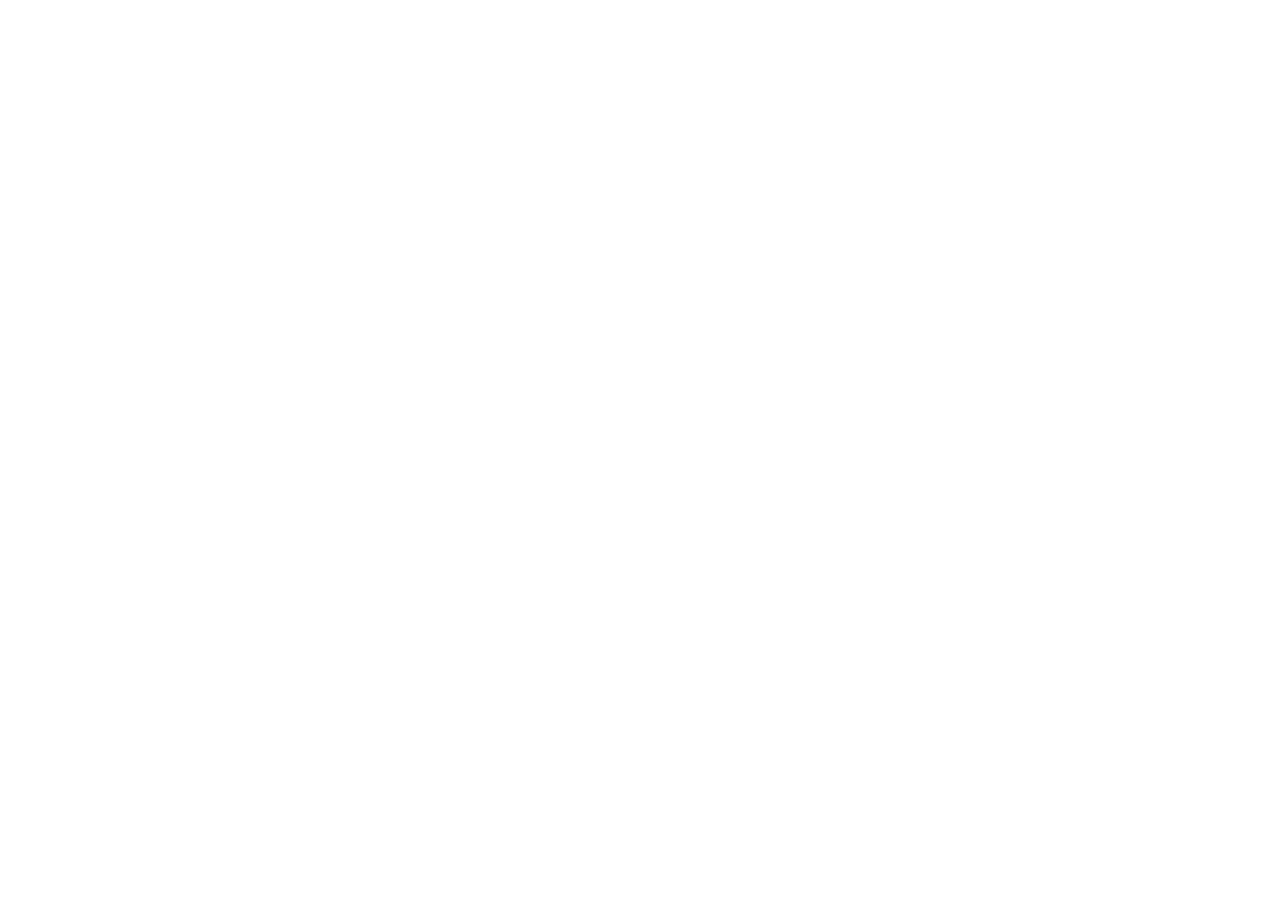
==== Discounts.html @ 4d0e8fa2 "feat(discounts): add files in the proyect for discount page" ====
<!DOCTYPE html>
<html lang="en">
<head>
    <meta charset="UTF-8">
    <meta name="viewport" content="width=device-width, initial-scale=1.0">
    <title>Siman - Discounts</title>
    <link rel="stylesheet" href="./css/style.css">
    <link rel="stylesheet" href="./css/style_discounts.css">
</head>
<body>
    
</body>
</html>
---- css/style.css ----
/*---------------------------------------IMPORTS---------------------------------------*/
@import url('https://fonts.googleapis.com/css2?family=Open+Sans:ital,wght@0,300..800;1,300..800&family=Oswald:wght@200..700&family=Poppins:ital,wght@0,100;0,200;0,300;0,400;0,500;0,600;0,700;0,800;0,900;1,100;1,200;1,300;1,400;1,500;1,600;1,700;1,800;1,900&display=swap');

/*----------------------------------------RESET----------------------------------------*/
*, *::before, *::after{
    box-sizing: border-box; 
}

*{
    margin: 0; 
    padding: 0; 
}

ul[role='list'], ol[role='list']{
    list-style: none; 
}

html:focus-within{
    scroll-behavior: smooth; 
}

a:not([class]){
    text-decoration-skip-ink: auto; 
}

img, picture, svg, video, canvas{
    max-width: 100%;
    height: auto; 
    vertical-align: middle; 
    font-style: italic; 
    background-repeat: no-repeat; 
    background-size: cover;
}

input, button, textarea, select{
    font: inherit; 
}

@media (prefers-reduced-motion: reduce){
    html:focus-within {
        scroll-behavior: auto;
    }
    *, *::before, *::after {
        animation-duration: 0.01ms !important;
        animation-iteration-count: 1 !important;
        transition-duration: 0.01ms !important;
        scroll-behavior: auto !important;
        transition: none;
    }
}

body, html{
    height: 100%; 
    scroll-behavior: smooth; 
}

/*----------------------------------------VARS----------------------------------------*/
:root{
    --c1: #ba1d29;
    --c2: white;
    --c3: #6d1017;

    --f1: "Oswald", sans-serif;
    --f2: "Poppins", sans-serif;
    --f3: "Open Sans", sans-serif;
}

/*----------------------------------------BODY----------------------------------------*/
body{
    display: grid;
    grid-template-columns: 1fr;
    justify-items: center;
    background-image: url(https://res.cloudinary.com/dhqkospsd/image/upload/v1723198239/Tarea%20Semana%204/wtmfyw6r7aliy0lvdijb.png);
    background-color:white;
}
/*----------------------------------------HEADER----------------------------------------*/
.header{
    width: 100%;
    height: 5rem;
    background-color: var(--c2);
    background-image: url(https://res.cloudinary.com/dhqkospsd/image/upload/v1723198239/Tarea%20Semana%204/wtmfyw6r7aliy0lvdijb.png);
    border-bottom: var(--c1) solid 5px;
    position: fixed;

    display: flex;
    justify-content: center;
}

.separator{
    width: 100%;
    height: 5rem;
}

.logo{
    padding: 0.5rem;
    width: 100%;
    height: 100%;
    object-fit: cover;
}

/*----------------------------------------NAVBAR----------------------------------------*/
.nav{
    width: 100%;
    height: 4rem;
    background-color: var(--c1);

    display: grid;
    grid-template-columns: 4fr 1fr 1fr 1fr 1fr;
    justify-content: center;
    align-items: center;
}

.nav-item{
    width: 100%;
    height: 100%;
    display: flex;
    justify-content: center;
    align-items: center;    
}

.nav-text{
    color: var(--c2);
    font-size: 1.4rem;
    font-family: var(--f2);
    text-decoration: none;
}

.nav-input{
    width: 70%;
    padding: 0.5rem;
    font-family: var(--f3);
    border-radius: 10px;
    background-color: var(--c3);
    color: var(--c2);
    border: 0;
}

/*-------------------------------------SUBSCRIPTION----------------------------------------*/
.subscription{
    width: 100%;
    height: 25vh;
    background-color: black;

    display: grid;
    grid-template-columns: repeat(2, 1fr);
    justify-items: center;
    align-items: center;

}

.subs-left{
    width: 80%;
    height: 90%;
    display: grid;
    grid-template-columns: 1fr;
    grid-template-rows: 0.2fr 0.3fr 0.3fr 1fr;
    justify-items: center;
    align-items: center;
}

.subs-rigth{
    width: 80%;
    height: 90%;
    display: grid;
    grid-template-columns: 1fr;
    grid-template-rows: repeat(3, 1fr);
    justify-items: center;
    align-items: center;
}

.subs-text{
    width: 100%;
    color: var(--c2);
    font-family: var(--f2);
    font-size: 1.5rem;
    text-align: center;
}

.subs-email{
    width: 100%;
    border: none;
    border-radius: 0.5rem;
    height: 2.5rem;
    font-family: var(--f2);
    font-size: 1.2rem;
    padding-left: 1rem;
}

.subs-button{
    width: 100%;
    border-radius: 0.5rem;
    height: 2.5rem;
    font-family: var(--f2); 
    font-size: 1.2rem;
}

.subs-logo{
    width: 60%;
    height: 60%;  
}

.subs-logo-img{
    width: 100%;
    height: 100%;
    object-fit: contain;
}
/*-------------------------------------FOOTER-----------------------------------------*/

.footer{
    width: 100%;
    height: 3.5rem;
    display: flex;
    align-items: end;
    justify-content: end;
    padding: 1rem;
    background-color: var(--c1);
}

.footer-text{
    font-size: 0.9rem;
    color: white;
    font-family: var(--f3)
}


/*----------------------------------------HOVERS----------------------------------------*/
.nav-text:hover{
    font-size: 1.6rem;
    transition: font-size 0.5s;
}
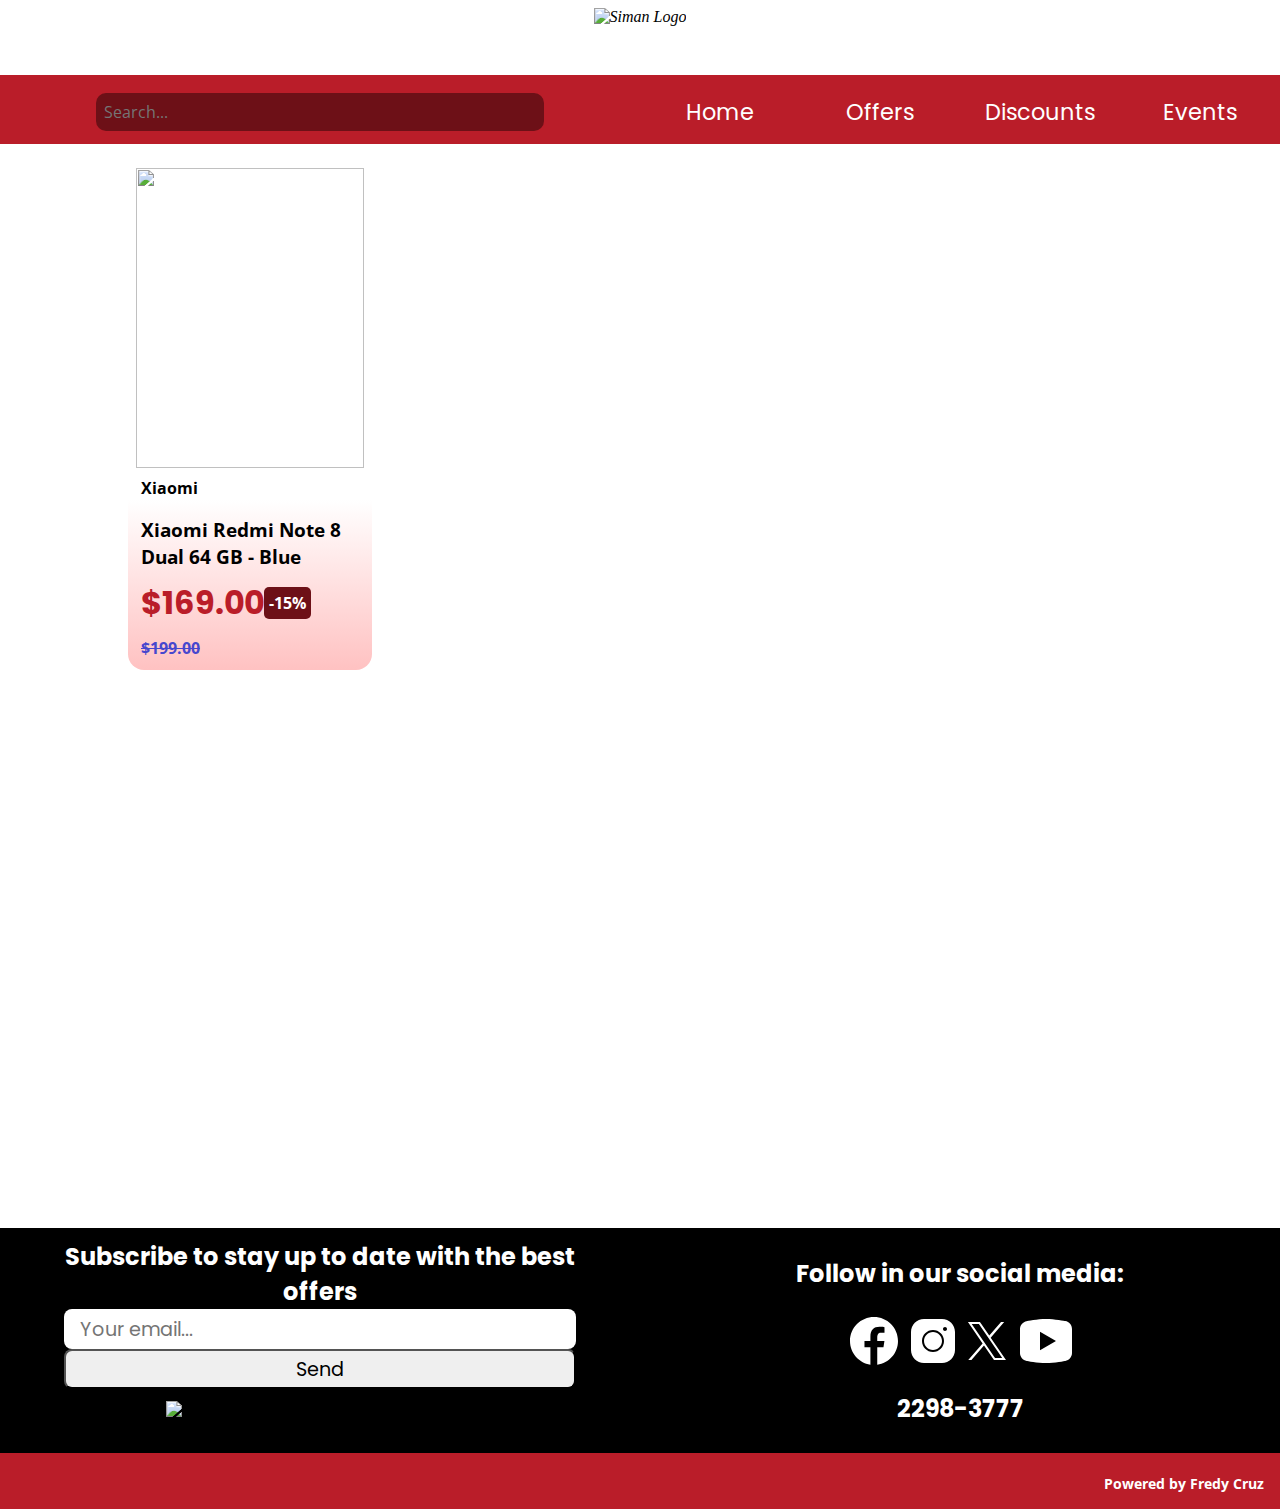
==== commit bb34ed5b: "feat(discount-container): add the discount grid and container style" ====
--- a/Discounts.html
+++ b/Discounts.html
@@ -8,6 +8,92 @@
     <link rel="stylesheet" href="./css/style_discounts.css">
 </head>
 <body>
-    
+    <header class="header">
+        <figure>
+            <img src="https://res.cloudinary.com/dhqkospsd/image/upload/v1723167908/Tarea%20Semana%204/m3bjyno2rwloouqi0nn7.png" 
+            class="logo" alt="Siman Logo">
+        </figure>
+    </header>
+
+    <div class="separator"></div>
+
+    <nav class="nav">
+        <div class="nav-item">
+            <input type="text" class="nav-input" placeholder="Search...">
+        </div>
+
+        <div class="nav-item">
+            <a class="nav-text" href="./index.html">Home</a>
+        </div>
+
+        <div class="nav-item">
+            <a class="nav-text" href="./Offers.html">Offers</a>
+        </div>
+
+        <div class="nav-item">
+            <a class="nav-text" href="./Discounts.html">Discounts</a>
+        </div>
+
+        <div class="nav-item">
+            <a class="nav-text" href="#">Events</a>
+        </div>
+    </nav>
+
+    <!-- ------------------------------------------------------------------------------------------------------ -->
+
+    <section class="discounts">
+
+        <div class="container">
+            <figure class="cont-card">
+                <img src="https://res.cloudinary.com/dhqkospsd/image/upload/f_auto,q_auto/v1/Tarea%20Semana%204/o2gpjsn4sg3xoq3rxtyc" 
+                alt="" class="cont-card-img">
+            </figure>
+            <h3 class="cont-brand">Xiaomi</h3>
+            <h2 class="cont-name">Xiaomi Redmi Note 8 Dual 64 GB - Blue</h2>
+            <div class="cont-discount">
+                <h3 class="discount-price">$169.00</h3>
+                <h3 class="discount-label">-15%</h3>
+            </div>
+            <h3 class="cont-price">$199.00</h3>
+        </div>
+
+        
+
+
+    </section>
+
+    <!-- ------------------------------------------------------------------------------------------------------ -->
+
+    <section class="subscription">
+
+        <form action="#" class="subs-left">
+            <h3 class="subs-text">Subscribe to stay up to date with the best offers</h3>
+            <input type="email" placeholder="Your email..." class="subs-email">
+            <button type="submit" class="subs-button">Send</button>
+            <figure class="subs-logo">
+                <img src="https://res.cloudinary.com/dhqkospsd/image/upload/v1723268153/Tarea%20Semana%204/f94wuu1epsmxf9kvi1et.webp"
+                class="subs-logo-img" alt="Siman logo">
+            </figure>
+        </form>
+
+        <div class="subs-rigth">
+            <h3 class="subs-text">Follow in our social media:</h3>
+            <figure class="subs-icons">
+                <a href="https://www.facebook.com/simanelsalvador/?locale=es_LA">
+                    <img src="./icons/facebook.svg" class="subs-icons-img" alt="facebook"></a>
+                <a href="https://www.instagram.com/almacenessiman/?hl=es">
+                    <img src="./icons/instagram.svg" class="subs-icons-img" alt="instagram"></a>
+                <a href="https://x.com/simanelsalvador?lang=es">
+                    <img src="./icons/twitterx.svg" class="subs-icons-img" alt="X"></a>
+                <a href="https://www.youtube.com/channel/UCOj5AN2ewSEePpqBihZoRHg">
+                    <img src="./icons/youtube.svg" class="subs-icons-img" alt="YouTube"></a>                                
+            </figure>
+            <h3 class="subs-text">2298-3777</h3>
+        </div>
+    </section>
+
+    <footer class="footer">
+        <h3 class="footer-text">Powered by Fredy Cruz</h3>
+    </footer>
 </body>
 </html>--- a/css/style_discounts.css
+++ b/css/style_discounts.css
@@ -0,0 +1,95 @@
+/*---------------------------------------IMPORTS---------------------------------------*/
+@import url('https://fonts.googleapis.com/css2?family=Open+Sans:ital,wght@0,300..800;1,300..800&family=Oswald:wght@200..700&family=Poppins:ital,wght@0,100;0,200;0,300;0,400;0,500;0,600;0,700;0,800;0,900;1,100;1,200;1,300;1,400;1,500;1,600;1,700;1,800;1,900&display=swap');
+
+/*----------------------------------------VARS----------------------------------------*/
+:root{
+    --c1: #ba1d29;
+    --c2: white;
+    --c3: #6d1017;
+    --c4: black;
+    --c5: rgb(71, 71, 206);
+    
+    --f1: "Oswald", sans-serif;
+    --f2: "Poppins", sans-serif;
+    --f3: "Open Sans", sans-serif;
+}
+
+/*-------------------------------------DISCOUNTS--------------------------------------*/
+.discounts{
+    width: 80%;
+    margin: 1rem;
+
+    display: grid;
+    grid-template-columns: repeat(4,1fr);
+    grid-template-rows: repeat(2, 510px);
+    gap: 2rem;
+}
+
+.container{
+    width: 100%;
+    height: 100%;
+    padding: 0.5rem;
+    border-radius: 1rem;
+    background: linear-gradient(white, white, white, rgba(255, 120, 120, 0.453));
+
+    display: grid;
+    grid-template-columns: 1fr;
+    grid-template-rows: 300px 40px 70px 50px 40px;
+    align-items: center;
+}
+
+.cont-card{
+    width: 100%;
+    height: 100%;
+}
+
+.cont-card-img{
+    width: 100%;
+    height: 100%;
+    object-fit: contain;
+}
+
+.cont-brand{
+    font-family: var(--f3);
+    font-size: 1rem;
+    color: var(--c4);
+    padding: 5px;
+}
+
+.cont-name{
+    font-family: var(--f3);
+    font-size: 1.2rem;
+    color: var(--c4);
+    padding: 5px;
+}
+
+.cont-discount{
+    padding: 5px;
+    display: flex;
+    justify-content: space-between;
+    align-items: center;
+}
+
+.discount-price{
+    font-family: var(--f2);
+    font-size: 2rem;
+    color: var(--c1);
+}
+
+.discount-label{
+    font-family: var(--f3);
+    font-size: 1rem;
+    padding: 5px;
+    color: var(--c2);
+    background-color: var(--c3);
+    border-radius: 5px;
+    margin-right: 3rem;
+}
+
+.cont-price{
+    font-family: var(--f3);
+    font-size: 1rem;
+    color: var(--c5);
+    padding: 5px;
+    text-decoration: line-through;
+}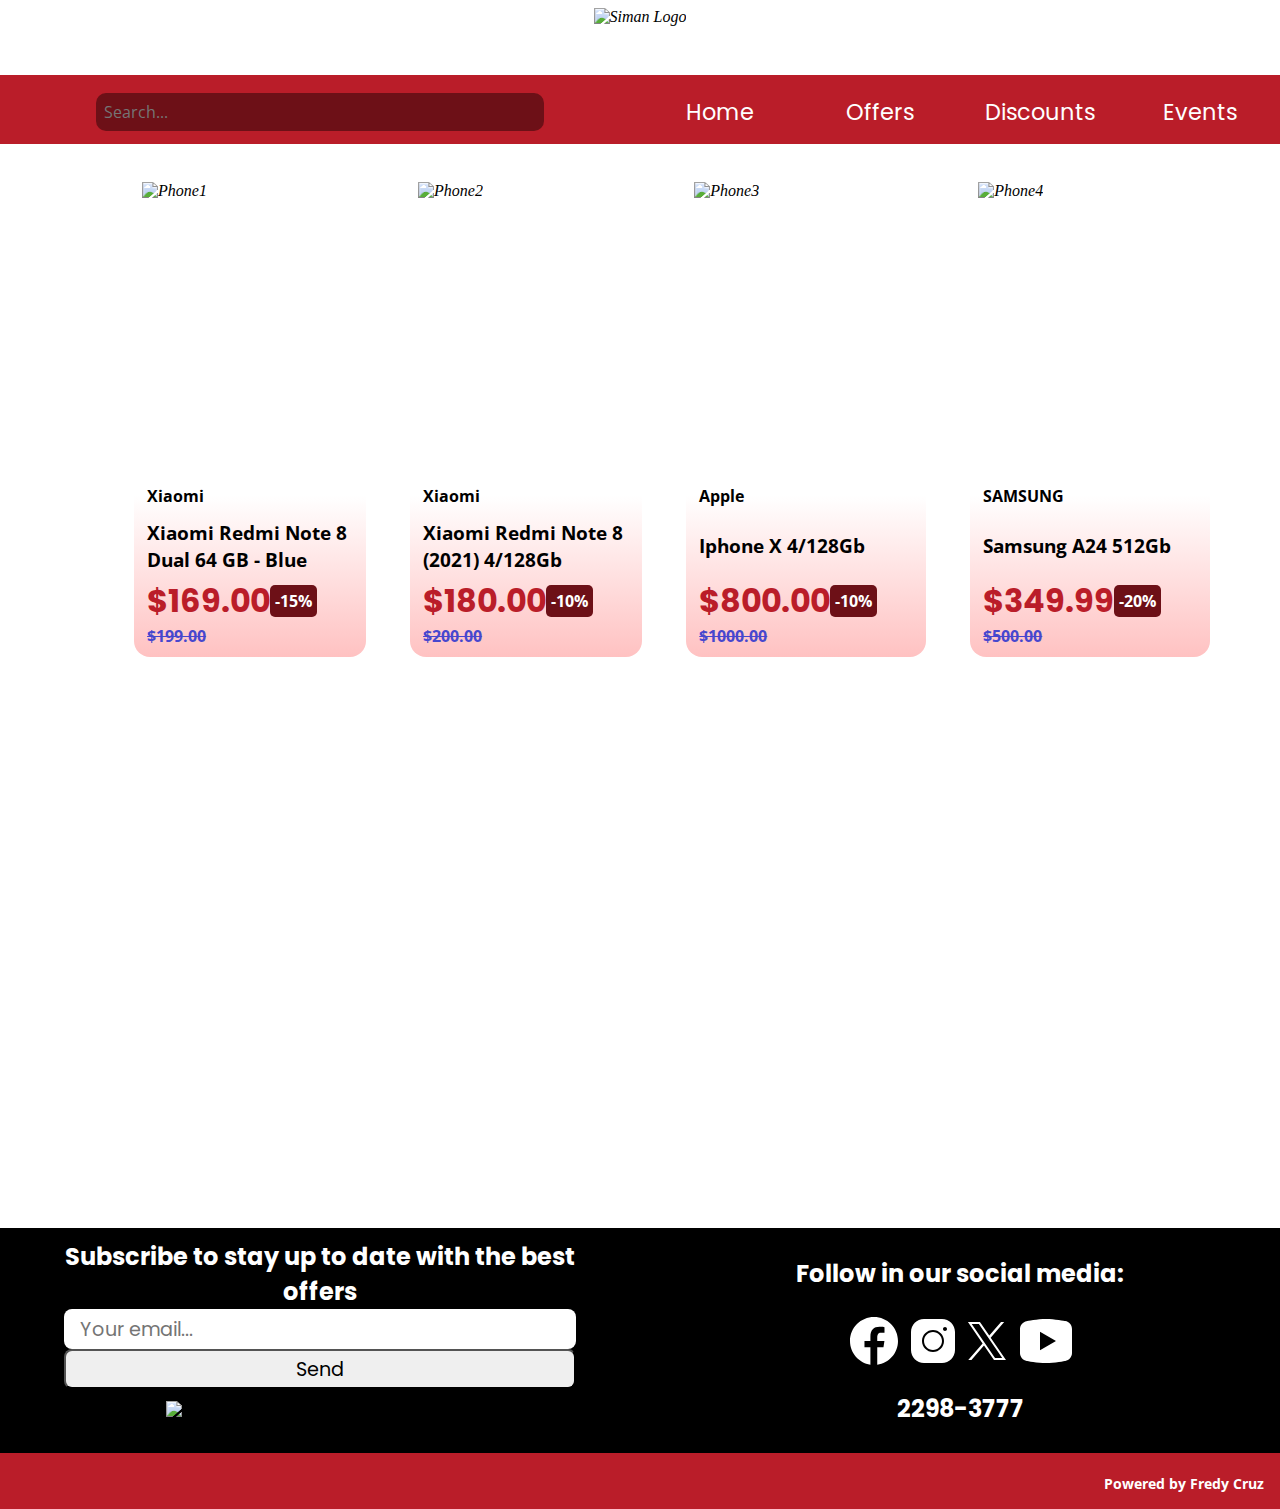
==== commit 6e236c48: "style(discount-container): add first row of grid and add more style" ====
--- a/Discounts.html
+++ b/Discounts.html
@@ -46,7 +46,7 @@
         <div class="container">
             <figure class="cont-card">
                 <img src="https://res.cloudinary.com/dhqkospsd/image/upload/f_auto,q_auto/v1/Tarea%20Semana%204/o2gpjsn4sg3xoq3rxtyc" 
-                alt="" class="cont-card-img">
+                alt="Phone1" class="cont-card-img">
             </figure>
             <h3 class="cont-brand">Xiaomi</h3>
             <h2 class="cont-name">Xiaomi Redmi Note 8 Dual 64 GB - Blue</h2>
@@ -57,8 +57,47 @@
             <h3 class="cont-price">$199.00</h3>
         </div>
 
+        <div class="container">
+            <figure class="cont-card">
+                <img src="https://res.cloudinary.com/dhqkospsd/image/upload/v1723361105/Tarea%20Semana%204/otcx2uuiwbzqifbmjcth.jpg" 
+                alt="Phone2" class="cont-card-img">
+            </figure>
+            <h3 class="cont-brand">Xiaomi</h3>
+            <h2 class="cont-name">Xiaomi Redmi Note 8 (2021) 4/128Gb</h2>
+            <div class="cont-discount">
+                <h3 class="discount-price">$180.00</h3>
+                <h3 class="discount-label">-10%</h3>
+            </div>
+            <h3 class="cont-price">$200.00</h3>
+        </div>
         
+        <div class="container">
+            <figure class="cont-card">
+                <img src="https://res.cloudinary.com/dhqkospsd/image/upload/v1723361607/Tarea%20Semana%204/yswq2bxk3fuattsx0ozp.png" 
+                alt="Phone3" class="cont-card-img">
+            </figure>
+            <h3 class="cont-brand">Apple</h3>
+            <h2 class="cont-name">Iphone X 4/128Gb</h2>
+            <div class="cont-discount">
+                <h3 class="discount-price">$800.00</h3>
+                <h3 class="discount-label">-10%</h3>
+            </div>
+            <h3 class="cont-price">$1000.00</h3>
+        </div>
 
+        <div class="container">
+            <figure class="cont-card">
+                <img src="https://res.cloudinary.com/dhqkospsd/image/upload/v1723361894/Tarea%20Semana%204/ek7u7f9cxcamppymez5p.png" 
+                alt="Phone4" class="cont-card-img">
+            </figure>
+            <h3 class="cont-brand">SAMSUNG</h3>
+            <h2 class="cont-name">Samsung A24 512Gb</h2>
+            <div class="cont-discount">
+                <h3 class="discount-price">$349.99</h3>
+                <h3 class="discount-label">-20%</h3>
+            </div>
+            <h3 class="cont-price">$500.00</h3>
+        </div>
 
     </section>
 
--- a/css/style_discounts.css
+++ b/css/style_discounts.css
@@ -23,18 +23,20 @@
     grid-template-columns: repeat(4,1fr);
     grid-template-rows: repeat(2, 510px);
     gap: 2rem;
+    justify-items: center;
+    align-items: center;
 }
 
 .container{
-    width: 100%;
-    height: 100%;
+    width: 95%;
+    height: 95%;
     padding: 0.5rem;
     border-radius: 1rem;
     background: linear-gradient(white, white, white, rgba(255, 120, 120, 0.453));
 
     display: grid;
     grid-template-columns: 1fr;
-    grid-template-rows: 300px 40px 70px 50px 40px;
+    grid-template-rows: 300px 30px 70px 40px 30px;
     align-items: center;
 }
 
@@ -92,4 +94,12 @@
     color: var(--c5);
     padding: 5px;
     text-decoration: line-through;
+}
+
+/*----------------------------------------HOVERS----------------------------------------*/
+.container:hover{
+    width: 100%;
+    height: 100%;
+    border: var(--c1) 5px double;
+    transition: width 0.5s, height 0.5s, border 0.5s;
 }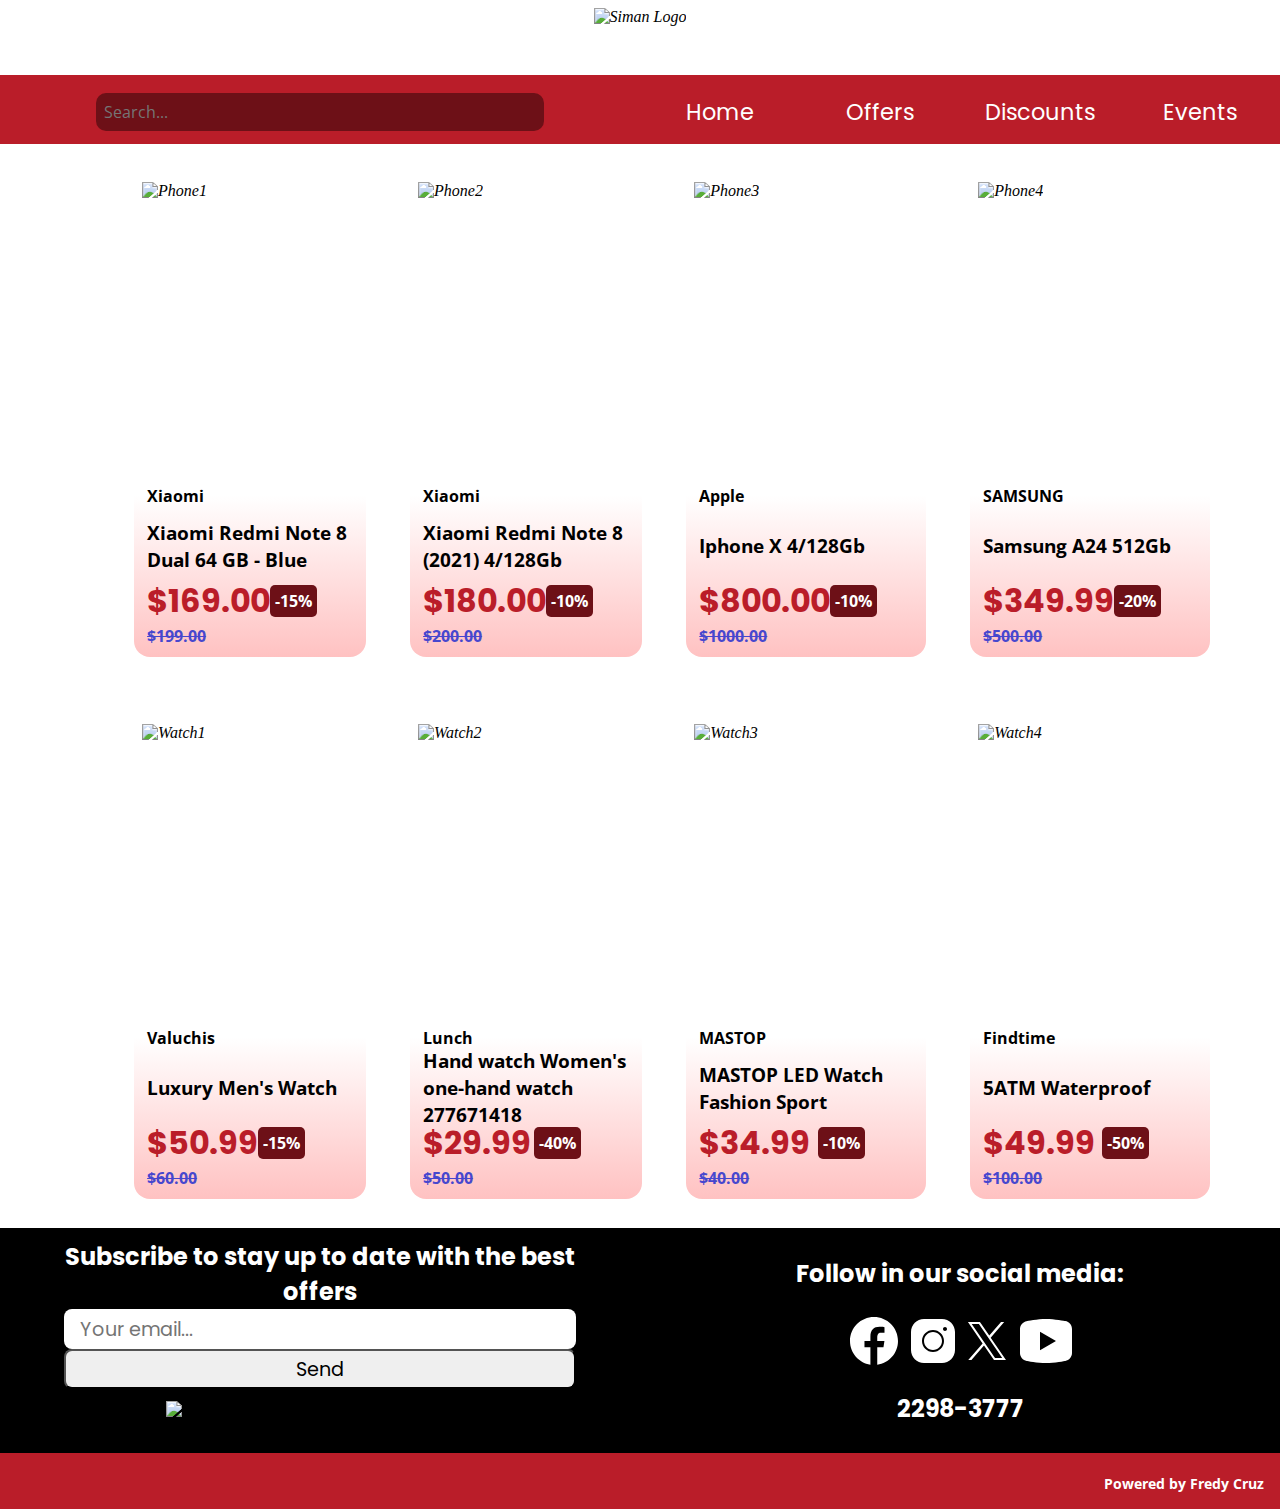
==== commit 27c374f4: "style(discount-container): add second row of grid" ====
--- a/Discounts.html
+++ b/Discounts.html
@@ -99,6 +99,62 @@
             <h3 class="cont-price">$500.00</h3>
         </div>
 
+        <div class="container">
+            <figure class="cont-card">
+                <img src="https://res.cloudinary.com/dhqkospsd/image/upload/v1723363282/Tarea%20Semana%204/pxntbj58tlkuh5uxmssq.png" 
+                alt="Watch1" class="cont-card-img">
+            </figure>
+            <h3 class="cont-brand">Valuchis</h3>
+            <h2 class="cont-name">Luxury Men's Watch</h2>
+            <div class="cont-discount">
+                <h3 class="discount-price">$50.99</h3>
+                <h3 class="discount-label">-15%</h3>
+            </div>
+            <h3 class="cont-price">$60.00</h3>
+        </div>
+
+        <div class="container">
+            <figure class="cont-card">
+                <img src="https://res.cloudinary.com/dhqkospsd/image/upload/v1723363556/Tarea%20Semana%204/rwvbuz1cxobtb4vobyds.jpg" 
+                alt="Watch2" class="cont-card-img">
+            </figure>
+            <h3 class="cont-brand">Lunch</h3>
+            <h2 class="cont-name">Hand watch Women's one-hand watch 277671418</h2>
+            <div class="cont-discount">
+                <h3 class="discount-price">$29.99</h3>
+                <h3 class="discount-label">-40%</h3>
+            </div>
+            <h3 class="cont-price">$50.00</h3>
+        </div>
+
+        <div class="container">
+            <figure class="cont-card">
+                <img src="https://res.cloudinary.com/dhqkospsd/image/upload/v1723363895/Tarea%20Semana%204/gr7t5if5cru6i7kcdew3.jpg" 
+                alt="Watch3" class="cont-card-img">
+            </figure>
+            <h3 class="cont-brand">MASTOP</h3>
+            <h2 class="cont-name">MASTOP LED Watch Fashion Sport</h2>
+            <div class="cont-discount">
+                <h3 class="discount-price">$34.99</h3>
+                <h3 class="discount-label">-10%</h3>
+            </div>
+            <h3 class="cont-price">$40.00</h3>
+        </div>
+
+        <div class="container">
+            <figure class="cont-card">
+                <img src="https://res.cloudinary.com/dhqkospsd/image/upload/v1723364060/Tarea%20Semana%204/njwgnjkk8sn9bp6bee39.webp" 
+                alt="Watch4" class="cont-card-img">
+            </figure>
+            <h3 class="cont-brand">Findtime</h3>
+            <h2 class="cont-name">5ATM Waterproof</h2>
+            <div class="cont-discount">
+                <h3 class="discount-price">$49.99</h3>
+                <h3 class="discount-label">-50%</h3>
+            </div>
+            <h3 class="cont-price">$100.00</h3>
+        </div>
+
     </section>
 
     <!-- ------------------------------------------------------------------------------------------------------ -->
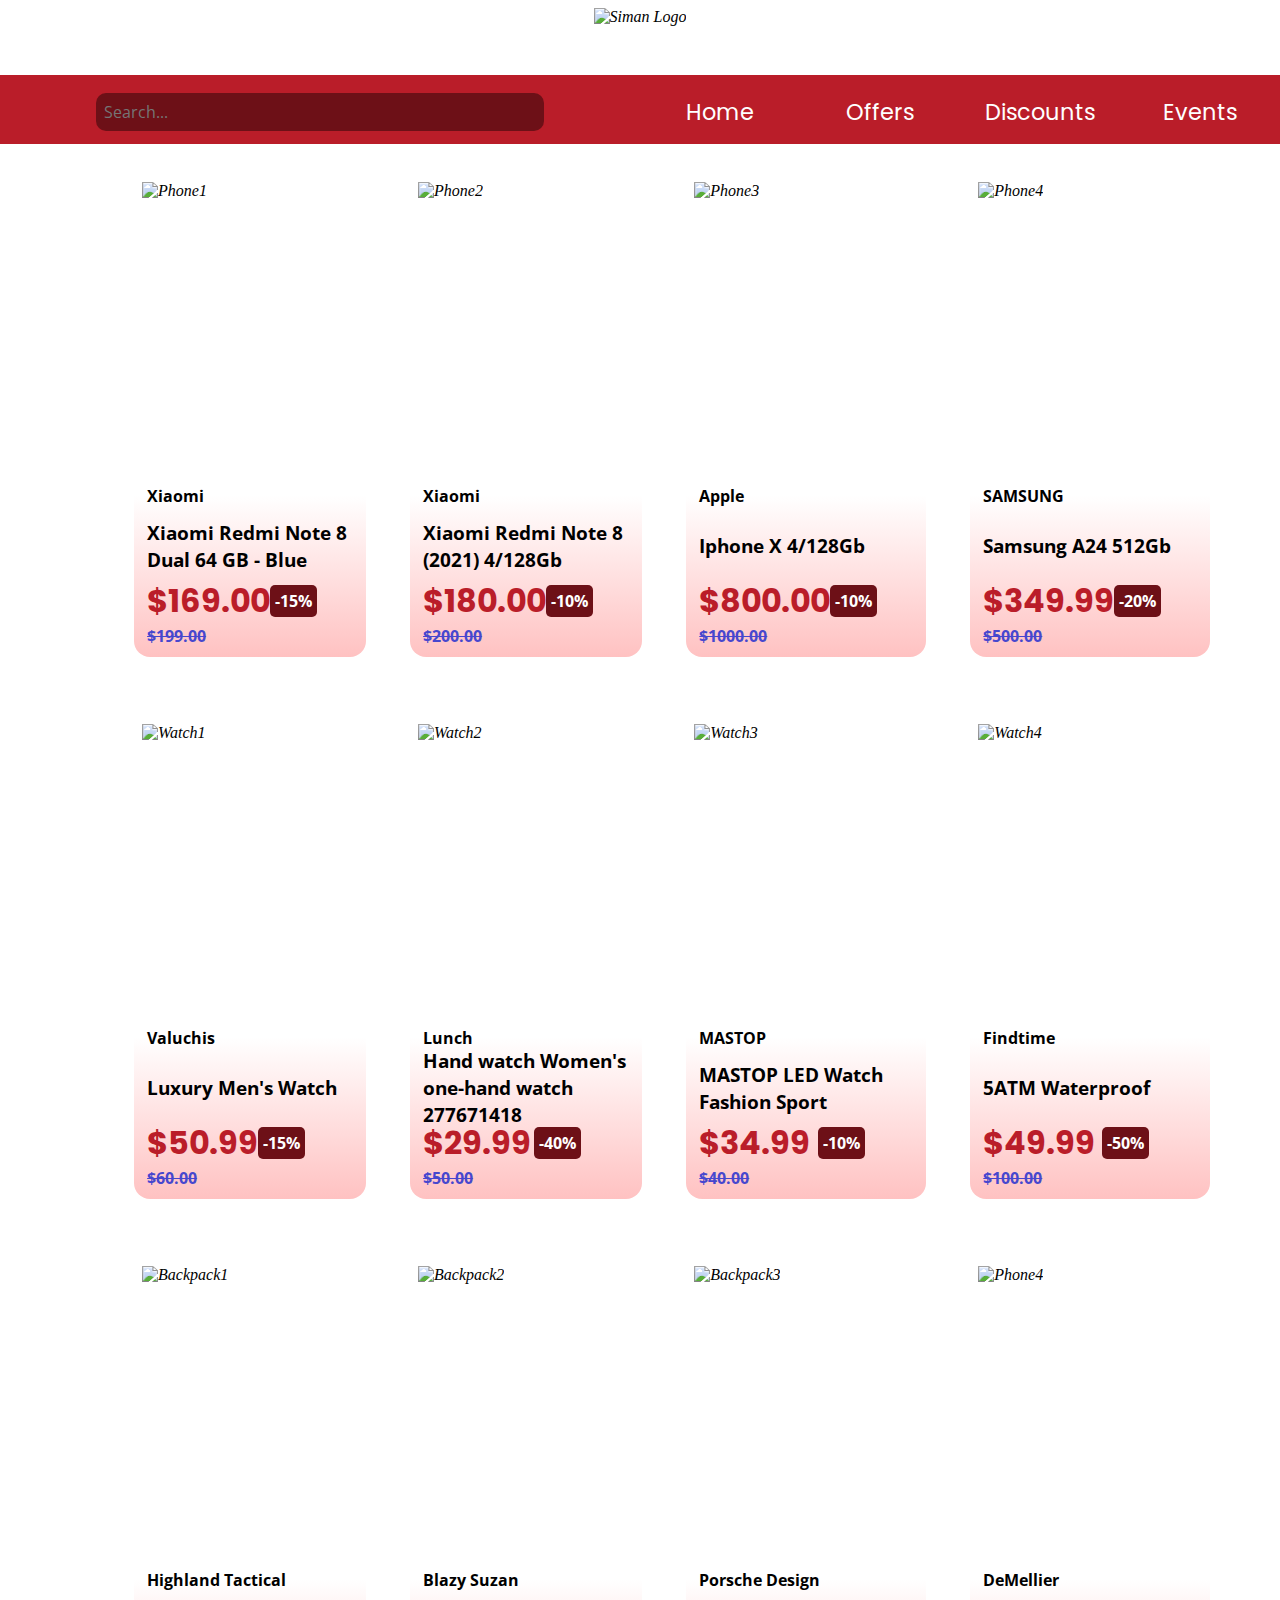
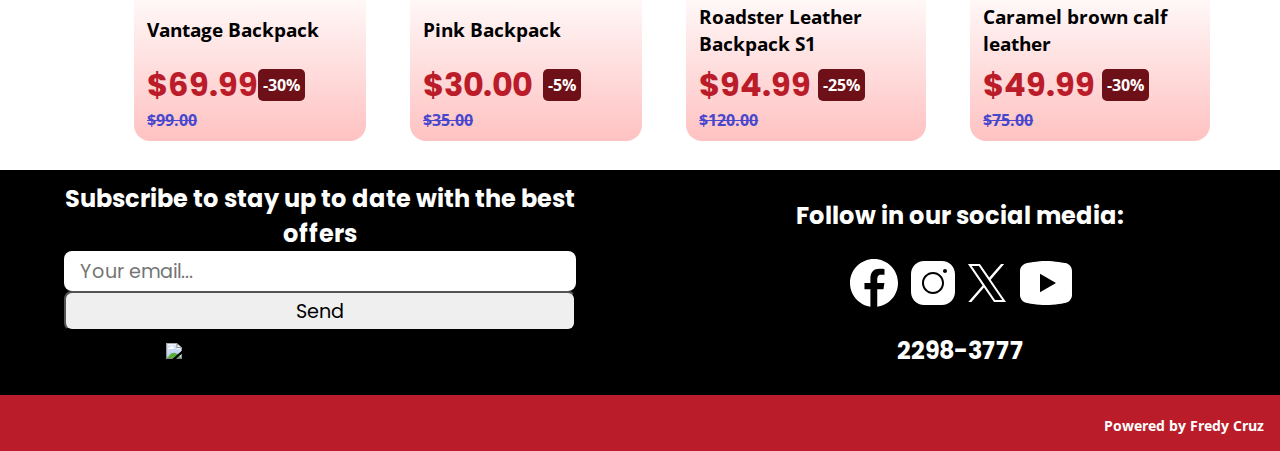
==== commit d5af4072: "style(discount-container): add third  row of grid" ====
--- a/Discounts.html
+++ b/Discounts.html
@@ -155,6 +155,61 @@
             <h3 class="cont-price">$100.00</h3>
         </div>
 
+        <div class="container">
+            <figure class="cont-card">
+                <img src="https://res.cloudinary.com/dhqkospsd/image/upload/v1723364539/Tarea%20Semana%204/t4timafeeyfc2o9ttrwu.jpg" 
+                alt="Backpack1" class="cont-card-img">
+            </figure>
+            <h3 class="cont-brand">Highland Tactical</h3>
+            <h2 class="cont-name">Vantage Backpack</h2>
+            <div class="cont-discount">
+                <h3 class="discount-price">$69.99</h3>
+                <h3 class="discount-label">-30%</h3>
+            </div>
+            <h3 class="cont-price">$99.00</h3>
+        </div>
+
+        <div class="container">
+            <figure class="cont-card">
+                <img src="https://res.cloudinary.com/dhqkospsd/image/upload/v1723364932/Tarea%20Semana%204/twekgrbkhxny1map3vyb.jpg" 
+                alt="Backpack2" class="cont-card-img">
+            </figure>
+            <h3 class="cont-brand">Blazy Suzan</h3>
+            <h2 class="cont-name">Pink Backpack</h2>
+            <div class="cont-discount">
+                <h3 class="discount-price">$30.00</h3>
+                <h3 class="discount-label">-5%</h3>
+            </div>
+            <h3 class="cont-price">$35.00</h3>
+        </div>
+        
+        <div class="container">
+            <figure class="cont-card">
+                <img src="https://res.cloudinary.com/dhqkospsd/image/upload/v1723365235/Tarea%20Semana%204/ygjbseeybilrbmubk5gr.webp" 
+                alt="Backpack3" class="cont-card-img">
+            </figure>
+            <h3 class="cont-brand">Porsche Design</h3>
+            <h2 class="cont-name">Roadster Leather Backpack S1</h2>
+            <div class="cont-discount">
+                <h3 class="discount-price">$94.99</h3>
+                <h3 class="discount-label">-25%</h3>
+            </div>
+            <h3 class="cont-price">$120.00</h3>
+        </div>
+
+        <div class="container">
+            <figure class="cont-card">
+                <img src="https://res.cloudinary.com/dhqkospsd/image/upload/v1723365598/Tarea%20Semana%204/ut7wdhziz9kp05axhriv.webp" 
+                alt="Phone4" class="cont-card-img">
+            </figure>
+            <h3 class="cont-brand">DeMellier</h3>
+            <h2 class="cont-name">Caramel brown calf leather</h2>
+            <div class="cont-discount">
+                <h3 class="discount-price">$49.99</h3>
+                <h3 class="discount-label">-30%</h3>
+            </div>
+            <h3 class="cont-price">$75.00</h3>
+        </div>
     </section>
 
     <!-- ------------------------------------------------------------------------------------------------------ -->
--- a/css/style_discounts.css
+++ b/css/style_discounts.css
@@ -21,7 +21,7 @@
 
     display: grid;
     grid-template-columns: repeat(4,1fr);
-    grid-template-rows: repeat(2, 510px);
+    grid-template-rows: repeat(3, 510px);
     gap: 2rem;
     justify-items: center;
     align-items: center;
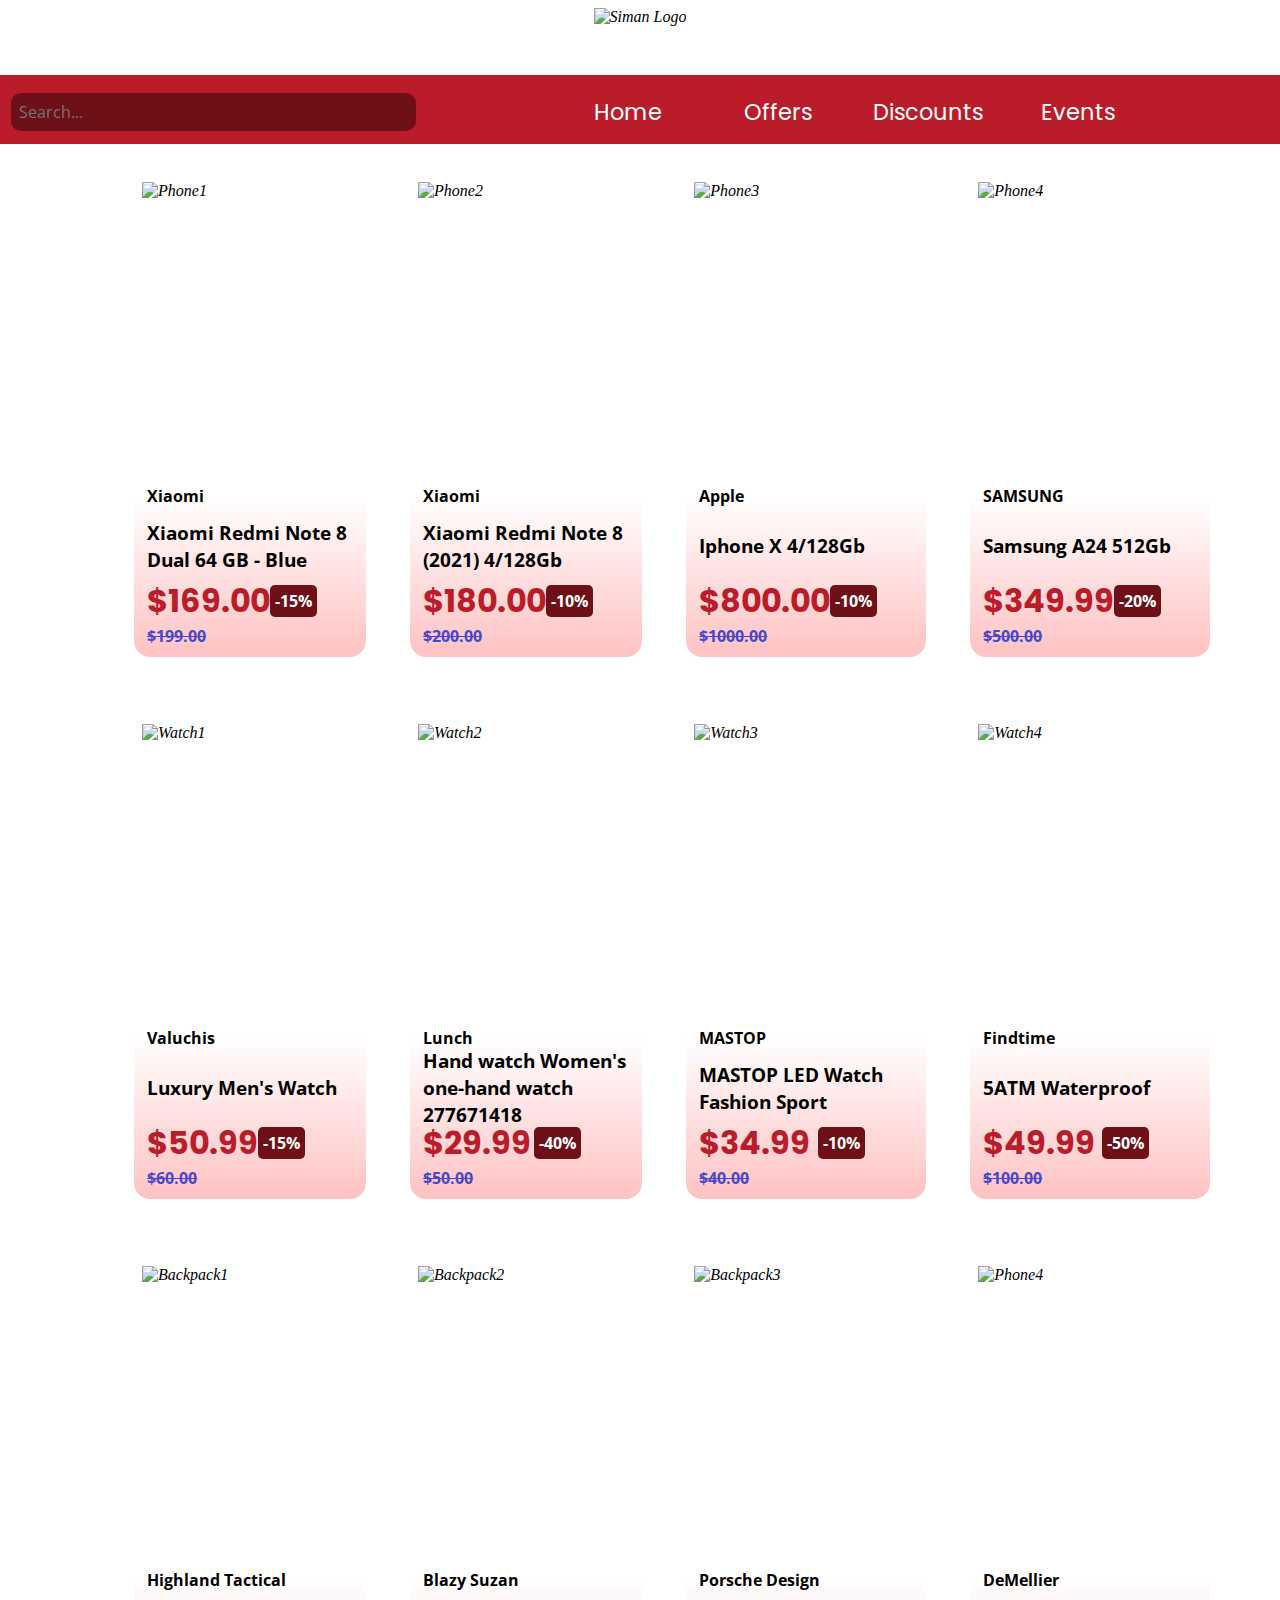
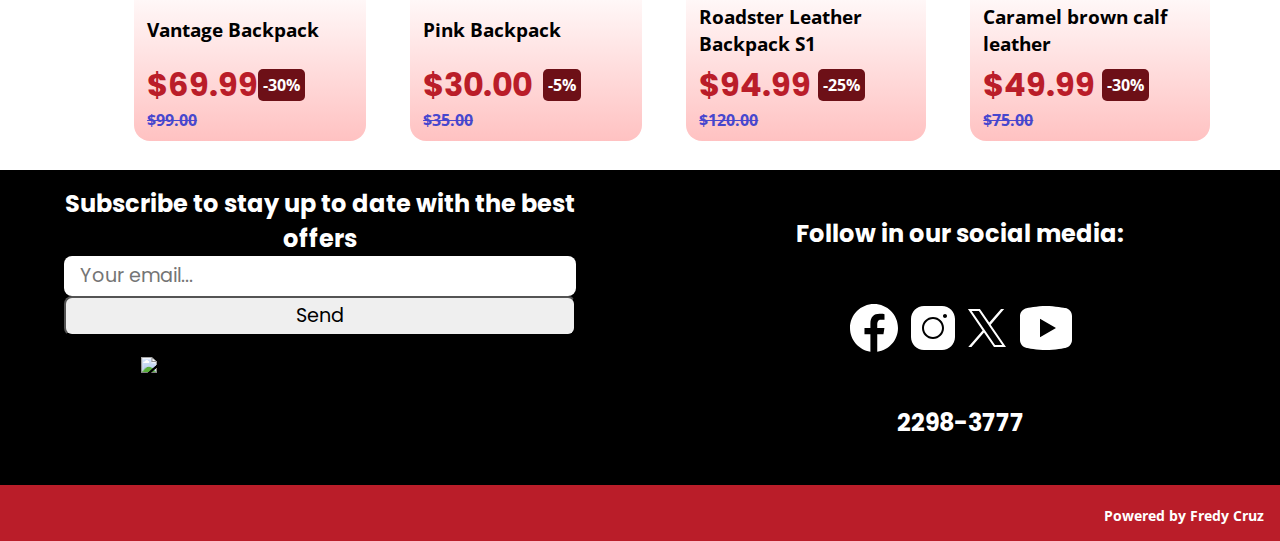
==== commit 5879d4b9: "fix(structure): fix basic structure in other screens using media query" ====
--- a/Discounts.html
+++ b/Discounts.html
@@ -18,25 +18,30 @@
     <div class="separator"></div>
 
     <nav class="nav">
-        <div class="nav-item">
-            <input type="text" class="nav-input" placeholder="Search...">
-        </div>
-
-        <div class="nav-item">
-            <a class="nav-text" href="./index.html">Home</a>
-        </div>
-
-        <div class="nav-item">
-            <a class="nav-text" href="./Offers.html">Offers</a>
-        </div>
-
-        <div class="nav-item">
-            <a class="nav-text" href="./Discounts.html">Discounts</a>
-        </div>
-
-        <div class="nav-item">
-            <a class="nav-text" href="#">Events</a>
-        </div>
+        <div class="nav-search">
+            <div class="nav-item">
+                <input type="text" class="nav-input" placeholder="Search...">
+            </div>
+        </div>  
+
+        <div class="nav-pages">
+            <div class="nav-item">
+                <a class="nav-text" href="./index.html">Home</a>
+            </div>
+    
+            <div class="nav-item">
+                <a class="nav-text" href="./Offers.html">Offers</a>
+            </div>
+    
+            <div class="nav-item">
+                <a class="nav-text" href="./Discounts.html">Discounts</a>
+            </div>
+    
+            <div class="nav-item">
+                <a class="nav-text" href="./Events.html">Events</a>
+            </div>
+        </div>
+        
     </nav>
 
     <!-- ------------------------------------------------------------------------------------------------------ -->
--- a/css/style.css
+++ b/css/style.css
@@ -101,21 +101,34 @@
 /*----------------------------------------NAVBAR----------------------------------------*/
 .nav{
     width: 100%;
-    height: 4rem;
     background-color: var(--c1);
 
     display: grid;
-    grid-template-columns: 4fr 1fr 1fr 1fr 1fr;
+    grid-template-rows: max-content;
     justify-content: center;
     align-items: center;
 }
+.nav-search{
+    display: flex;
+    justify-content:center;
+    align-items: center;
+
+}
+
+.nav-pages{
+    display: grid;
+    grid-template-columns: repeat(auto-fit, minmax(120px, 150px));
+    justify-content: center;
+    align-items: center;
+}
 
 .nav-item{
     width: 100%;
-    height: 100%;
+
     display: flex;
     justify-content: center;
-    align-items: center;    
+    align-items: center;  
+    height: 4rem;  
 }
 
 .nav-text{
@@ -126,7 +139,7 @@
 }
 
 .nav-input{
-    width: 70%;
+    width: 95%;
     padding: 0.5rem;
     font-family: var(--f3);
     border-radius: 10px;
@@ -138,14 +151,12 @@
 /*-------------------------------------SUBSCRIPTION----------------------------------------*/
 .subscription{
     width: 100%;
-    height: 25vh;
     background-color: black;
 
     display: grid;
-    grid-template-columns: repeat(2, 1fr);
+
     justify-items: center;
     align-items: center;
-
 }
 
 .subs-left{
@@ -195,8 +206,8 @@
 }
 
 .subs-logo{
-    width: 60%;
-    height: 60%;  
+    width: 70%;
+    height: 70%;  
 }
 
 .subs-logo-img{
@@ -227,4 +238,99 @@
 .nav-text:hover{
     font-size: 1.6rem;
     transition: font-size 0.5s;
-}+}
+
+/*-------------------------------------KEYFRAMES--------------------------------------*/
+@keyframes fadeIn{
+    from{
+        opacity: 0;
+    }
+    to{
+        opacity: 1;
+    }
+}
+
+/*-----------------------------------MEDIA-QUERY-------------------------------------*/
+
+/*Small screens*/
+@media (min-width: 320px) and (max-width: 480px){
+    .nav{
+        grid-template-columns: 1fr;
+    }
+
+    .nav-item{
+        height: 3rem;
+    }
+
+    .subscription{
+        height: 480px;
+        grid-template-columns: 1fr;
+        grid-template-rows: 280px 200px;
+    }
+}
+
+/*Smartphones*/
+@media (min-width: 481px) and (max-width: 768px){
+    .nav{
+        grid-template-columns: 1fr;
+    }
+    .nav-item{
+        height: 3rem;
+    }
+
+    .subscription{
+        height: 420px;
+        grid-template-columns: 1fr;
+        grid-template-rows: 240px 190px;
+    }
+}
+
+/*tablet ad landscape*/
+@media (min-width: 769px) and (max-width: 1024px) and (orientation: landscape){
+    .nav{
+        grid-template-columns: 1fr;
+    }
+    .nav-item{
+        height: 3rem;
+    }
+
+    .subscription{
+        
+        height: 35vh;
+        grid-template-columns: repeat(2, 1fr);
+        grid-template-rows: 1fr;
+    }
+}
+
+/*Desktop*/
+@media (min-width: 1025px) and (max-width: 1280px){
+    .nav{
+        grid-template-columns: 0.5fr 1fr;
+    }
+    .nav-item{
+        height: 4rem;
+    }
+
+    .subscription{
+        height: 35vh;
+        grid-template-columns: repeat(2, 1fr);
+        grid-template-rows: 1fr;
+    }
+}
+
+/*Big Screens*/
+@media (min-width: 1281px){
+    .nav{
+        grid-template-columns: 0.5fr 1fr;
+    }
+    .nav-item{
+        height: 4rem;
+    }
+
+    .subscription{
+        height: 35vh;
+        grid-template-columns: repeat(2, 1fr);
+        grid-template-rows: 1fr;
+    }
+    
+}
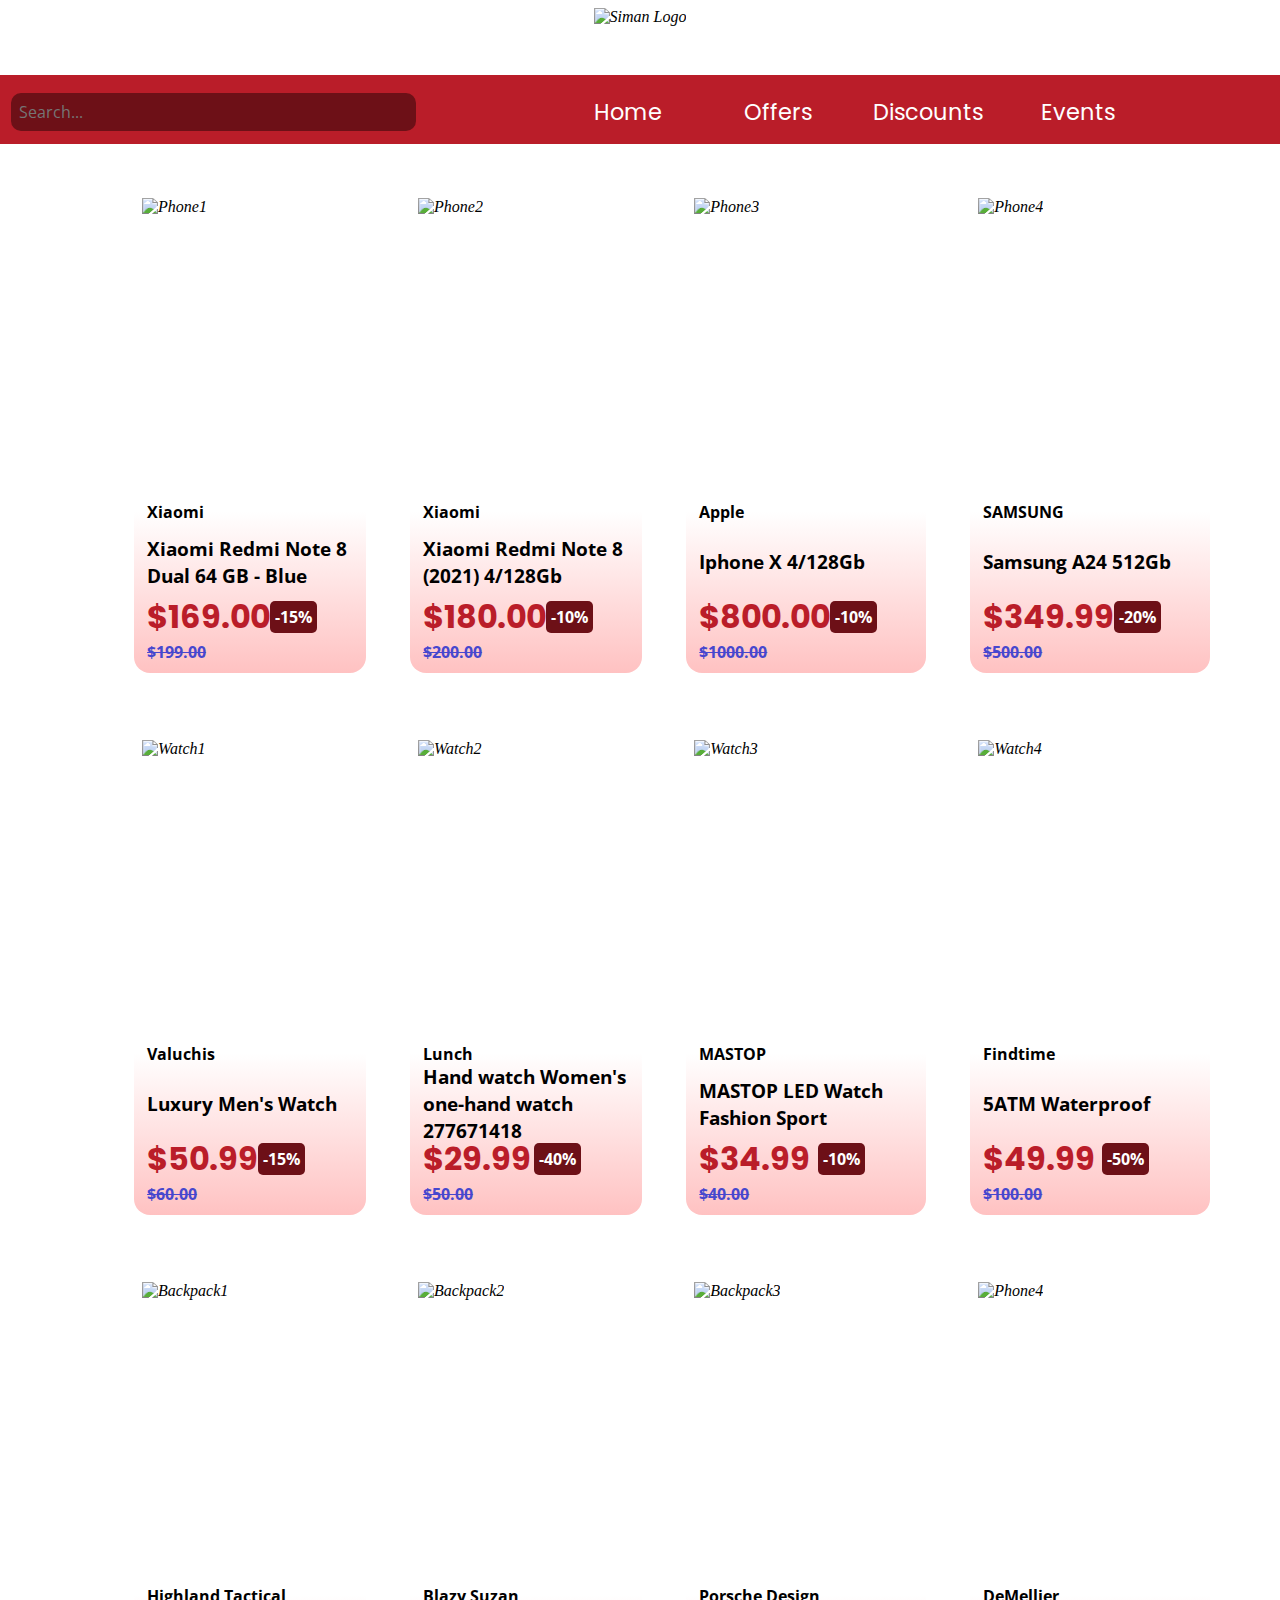
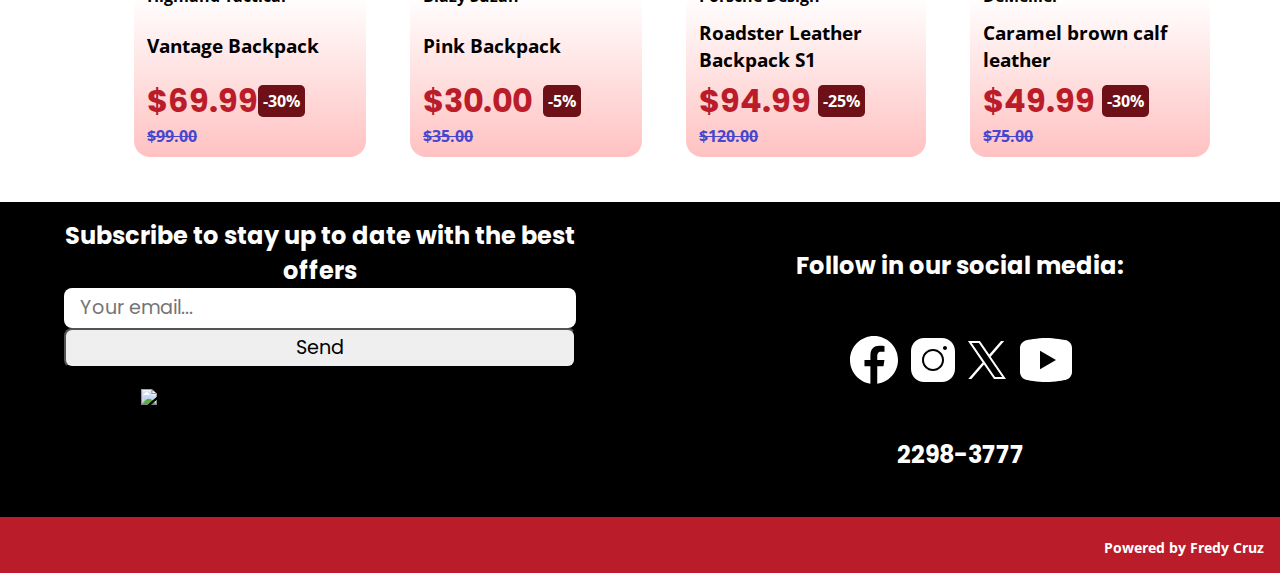
==== commit 37b9412b: "fix(structure): fix basis structure in other screens on index using media query" ====
--- a/Discounts.html
+++ b/Discounts.html
@@ -46,7 +46,7 @@
 
     <!-- ------------------------------------------------------------------------------------------------------ -->
 
-    <section class="discounts">
+    <main class="discounts">
 
         <div class="container">
             <figure class="cont-card">
@@ -215,7 +215,7 @@
             </div>
             <h3 class="cont-price">$75.00</h3>
         </div>
-    </section>
+    </main>
 
     <!-- ------------------------------------------------------------------------------------------------------ -->
 
--- a/css/style.css
+++ b/css/style.css
@@ -96,6 +96,12 @@
     width: 100%;
     height: 100%;
     object-fit: cover;
+}
+
+/*----------------------------------------MAIN----------------------------------------*/
+main{
+    margin-top: 2rem;
+    margin-bottom: 2rem;
 }
 
 /*----------------------------------------NAVBAR----------------------------------------*/
@@ -267,6 +273,10 @@
         grid-template-columns: 1fr;
         grid-template-rows: 280px 200px;
     }
+
+    main{
+        width: 97%;
+    }
 }
 
 /*Smartphones*/
@@ -282,6 +292,9 @@
         height: 420px;
         grid-template-columns: 1fr;
         grid-template-rows: 240px 190px;
+    }
+    main{
+        width: 95%;
     }
 }
 
@@ -300,6 +313,9 @@
         grid-template-columns: repeat(2, 1fr);
         grid-template-rows: 1fr;
     }
+    main{
+        width: 90%;
+    }
 }
 
 /*Desktop*/
@@ -316,6 +332,9 @@
         grid-template-columns: repeat(2, 1fr);
         grid-template-rows: 1fr;
     }
+    main{
+        width: 80%;
+    }
 }
 
 /*Big Screens*/
@@ -332,5 +351,7 @@
         grid-template-columns: repeat(2, 1fr);
         grid-template-rows: 1fr;
     }
-    
-}
+    main{
+        width: 80%;
+    }
+}
--- a/css/style_discounts.css
+++ b/css/style_discounts.css
@@ -16,9 +16,6 @@
 
 /*-------------------------------------DISCOUNTS--------------------------------------*/
 .discounts{
-    width: 80%;
-    margin: 1rem;
-
     display: grid;
     grid-template-columns: repeat(4,1fr);
     grid-template-rows: repeat(3, 510px);
